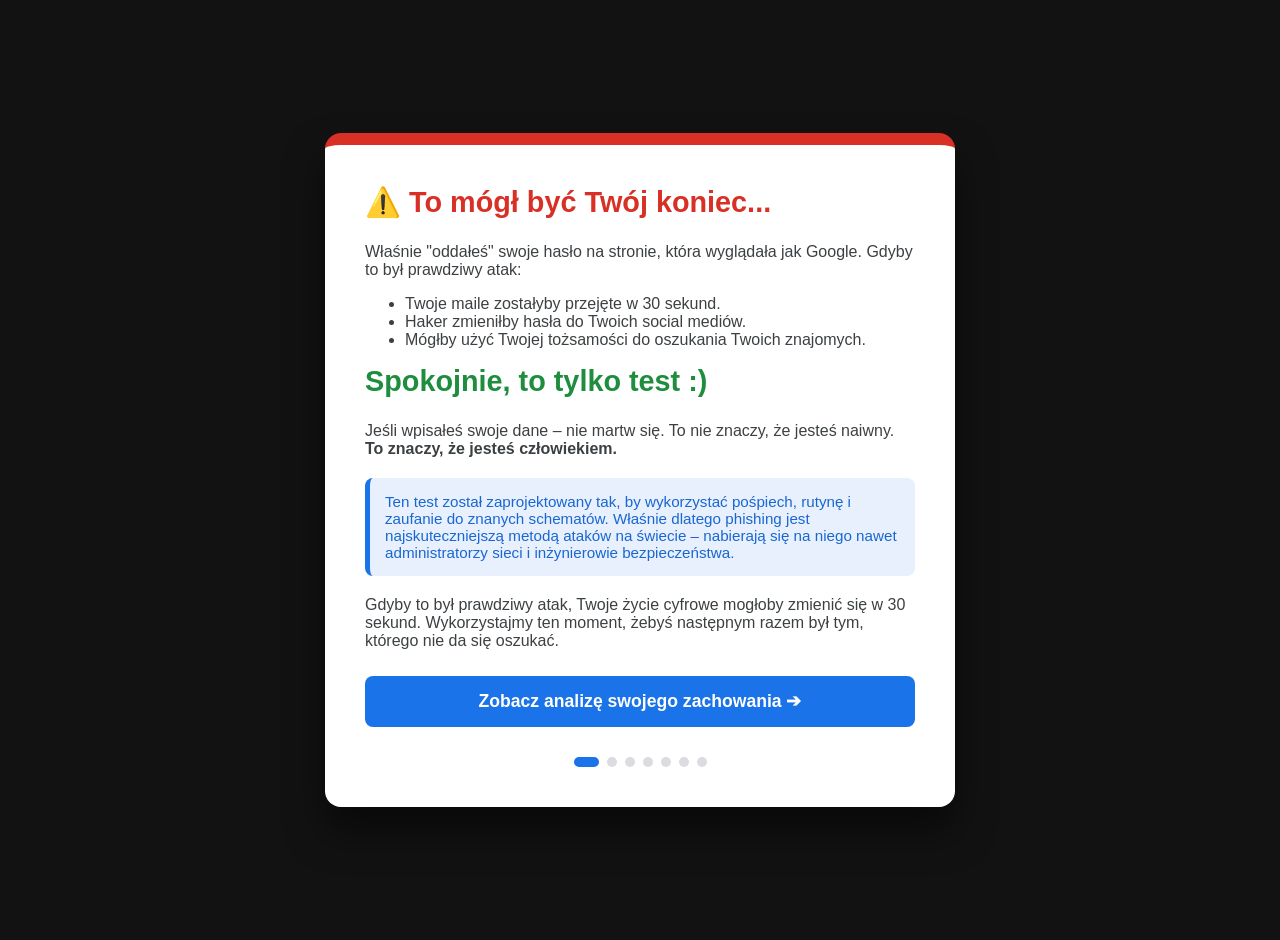
==== koniec.html @ 9f242b76 "Add files via upload" ====
<!DOCTYPE html>
<html lang="pl">
<head>
    <meta name="robots" content="noindex, nofollow, noarchive">
    <meta name="googlebot" content="noindex">
    <meta charset="UTF-8">
    <meta name="viewport" content="width=device-width, initial-scale=1.0">
    <title>free Wi-Fi nowyrynek</title>
    <style>
        :root {
            --primary: #1a73e8;
            --danger: #d93025;
            --success: #1e8e3e;
            --warning: #f9ab00;
            --bg: #121212;
            --text: #3c4043;
        }

        body {
            margin: 0;
            background: var(--bg);
            font-family: 'Segoe UI', Tahoma, Geneva, sans-serif;
            display: flex;
            justify-content: center;
            align-items: center;
            min-height: 100vh;
            color: white;
            padding: 20px;
        }

        .modal-box {
            background: white;
            color: var(--text);
            width: 90%;
            max-width: 550px;
            border-radius: 16px;
            padding: 40px;
            box-shadow: 0 24px 38px rgba(0,0,0,0.5);
            border-top: 12px solid var(--danger);
            position: relative;
        }
        .modal-box#slide-6 {
            border-top: #1e8e3e;
        }
        .edu-slide { display: none; animation: slideIn 0.3s ease-out; }
        .edu-slide.active { display: block; }

        @keyframes slideIn {
            from { opacity: 0; transform: translateX(20px); }
            to { opacity: 1; transform: translateX(0); }
        }

        h2 { color: var(--danger); margin-top: 0; font-size: 1.8rem; }
        
        .highlight-box { 
            background: #f1f3f4; 
            padding: 15px; 
            border-radius: 8px; 
            margin: 20px 0;
            border-left: 5px solid var(--primary);
        }

        .url-compare { font-family: 'Courier New', Courier, monospace; font-size: 1.1rem; }
        .bad { color: var(--danger); font-weight: bold; }
        .good { color: var(--success); font-weight: bold; }

        /* STATYSTYKI */
.stats-grid {
    display: grid;
    grid-template-columns: 1fr 1fr; /* Dwie równe kolumny */
    gap: 15px;
    margin: 20px 0;
    align-items: stretch;
}

.stat-card {
    background: #f8f9fa;
    padding: 15px;
    border-radius: 8px;
    text-align: center;
    border: 2px solid #e0e0e0;
    display: flex;
    flex-direction: column;
    justify-content: center;
}
.stat-card-wide {
    grid-column: 1 / -1; /* Rozciąga się od pierwszej do ostatniej linii */
    background: #fff5f5;
    border: 2px solid var(--danger);
    padding: 20px;
    border-radius: 8px;
    text-align: center;
}
        .stat-value {
            font-size: 2rem;
            font-weight: bold;
            color: var(--primary);
            margin: 5px 0;
        }

        .stat-label {
            font-size: 0.85rem;
            color: #5f6368;
            text-transform: uppercase;
            letter-spacing: 0.5px;
        }

        .risk-badge {
            display: inline-block;
            padding: 8px 16px;
            border-radius: 20px;
            font-weight: bold;
            font-size: 0.9rem;
            margin: 10px 0;
        }

        .risk-high { background: #fce8e6; color: var(--danger); }
        .risk-medium { background: #fef7e0; color: var(--warning); }
        .risk-low { background: #e6f4ea; color: var(--success); }

        .check-item {
            display: flex;
            align-items: center;
            padding: 10px;
            margin: 8px 0;
            background: #f8f9fa;
            border-radius: 6px;
        }

        .check-icon {
            font-size: 1.5rem;
            margin-right: 12px;
            min-width: 30px;
        }

        .progress-dots {
            display: flex;
            justify-content: center;
            margin-top: 30px;
            gap: 8px;
        }

        .dot { width: 10px; height: 10px; background: #dadce0; border-radius: 50%; }
        .dot.active { background: var(--primary); width: 25px; border-radius: 10px; }

        button {
            width: 100%;
            padding: 15px;
            border: none;
            border-radius: 8px;
            font-size: 1.1rem;
            font-weight: 600;
            cursor: pointer;
            transition: all 0.2s;
            margin-top: 10px;
        }

        .btn-next { background: var(--primary); color: white; }
        .btn-next:hover { background: #1765cc; transform: translateY(-2px); }
        .btn-finish { background: var(--success); color: white; }

        @media (max-width: 600px) {
            .modal-box { padding: 30px 20px; }
            .stats-grid { grid-template-columns: 1fr; }
            h2 { font-size: 1.5rem; }
        }
    </style>
</head>
<body>

<div class="modal-box">

    <!-- Slajd 0: Szok i Wyjaśnienie -->
    <div id="slide-0" class="edu-slide active">
        <h2>⚠️ To mógł być Twój koniec...</h2>
        <p>Właśnie "oddałeś" swoje hasło na stronie, która wyglądała jak Google. Gdyby to był prawdziwy atak:</p>
        <ul>
            <li>Twoje maile zostałyby przejęte w 30 sekund.</li>
            <li>Haker zmieniłby hasła do Twoich social mediów.</li>
            <li>Mógłby użyć Twojej tożsamości do oszukania Twoich znajomych.</li>
        </ul>
    </div>
<div id="slide-0" class="edu-slide active">
        <h2 style="color: #1e8e3e;">Spokojnie, to tylko test :)</h2>
        <p>Jeśli wpisałeś swoje dane – nie martw się. To nie znaczy, że jesteś naiwny. <b>To znaczy, że jesteś człowiekiem.</b></p>
        
        <div class="highlight-box" style="border-left-color: #1a73e8; background: #e8f0fe;">
            <p style="margin: 0; color: #1967d2; font-size: 0.95rem;">
                Ten test został zaprojektowany tak, by wykorzystać pośpiech, rutynę i zaufanie do znanych schematów. Właśnie dlatego phishing jest najskuteczniejszą metodą ataków na świecie – nabierają się na niego nawet administratorzy sieci i inżynierowie bezpieczeństwa.
            </p>
        </div>

        <p>Gdyby to był prawdziwy atak, Twoje życie cyfrowe mogłoby zmienić się w 30 sekund. Wykorzystajmy ten moment, żebyś następnym razem był tym, którego nie da się oszukać.</p>
        
        <button onclick="next(1)" class="btn-next">Zobacz analizę swojego zachowania ➔</button>
    </div>
    <!-- Slajd 1: TWOJE STATYSTYKI -->
<div id="slide-1" class="edu-slide">
        <h2 style="color: #1765cc;">📊 Twoje statystyki</h2>
        <p>Zobacz, jak łatwo padłeś ofiarą tego ataku:</p>
        
        <div class="stats-grid">
            <div class="stat-card-wide">
                <div class="stat-label" style="color: var(--danger); font-weight: bold;">LICZBA OSÓB, KTÓRE „ODDAŁY” HASŁO:</div>
                <div class="stat-value" id="victims-counter" style="font-size: 3.5rem; color: var(--danger);">...</div>
                <p style="margin: 0; font-size: 0.9rem; color: #666;"></p>
            </div>

            <div class="stat-card">
                <div class="stat-label">Łączny czas</div>
                <div class="stat-value" id="stat-total-time">--</div>
                <div class="stat-label">sekund</div>
            </div>
            
        </div> <div class="highlight-box">
            <h3 style="margin-top: 0; font-size: 1.1rem;">Twoje działania:</h3>
            <div class="check-item">
                <span class="check-icon" id="check-url-icon">❌</span>
                <span id="check-url-text">Nie sprawdziłeś adresu URL w pasku</span>
            </div>
            <div class="check-item">
                <span class="check-icon" id="check-speed-icon">❌</span>
                <span id="check-speed-text">Działałeś zbyt szybko (brak podejrzeń)</span>
            </div>
            <div class="check-item">
                <span class="check-icon" id="check-password-icon">❌</span>
                <span id="check-password-text">Nie sprawdziłeś opcji "Pokaż hasło"</span>
            </div>
        </div>

        <p style="color: #d93025; font-weight: bold; text-align: center; margin-top: 20px;">
            73% użytkowników pada ofiarą podobnych ataków w mniej niż 60 sekund.
        </p>

        <button onclick="next(2)" class="btn-next">Naucz się rozpoznawać phishing ➔</button>
    </div>
    <!-- Slajd 2: Domena i subdomeny -->
    <div id="slide-2" class="edu-slide">
        <h2  style="color: #1a73e8;">Lekcja 1: Pułapka subdomeny</h2>
        <p>Hakerzy tworzą długie adresy, by ukryć prawdziwą nazwę strony. Czytaj adres od <b>prawej do lewej</b>.</p>
        <div class="highlight-box url-compare">
            ❌ google.zaloguj.<span class="bad">pl-wifi.com</span><br>
            ✅ accounts.<span class="good">google.com</span>
        </div>
        <p>W tym teście „W tym teście domena nie należała do Google, mimo że strona próbowała wyglądać znajomo.”. To nie ma nic wspólnego z Google!</p>
        <button onclick="next(3)" class="btn-next">Dalej: Atak homograficzny ➔</button>
    </div>

    <!-- Slajd 3: Atak homograficzny -->
    <div id="slide-3" class="edu-slide">
        <h2 style="color: #1a73e8;">Lekcja 2: Podmiana liter</h2>
        <p>Oszuści używają znaków z innych alfabetów lub cyfr, które wyglądają identycznie jak litery.</p>
        <div class="highlight-box url-compare">
            g<span class="bad">0</span>ogle.com (zero zamiast 'o')<br>
            googl<span class="bad">е</span>.com (litera z akcentem)<br>
            <span class="bad">rn</span>icrosoft.com ('r' i 'n' udają 'm')
        </div>
        <p>Zawsze wpisuj adres ręcznie lub korzystaj z zakładek!</p>
        <button onclick="next(4)" class="btn-next">Dalej: Fałszywy SSL ➔</button>
    </div>

    <!-- Slajd 4: SSL to nie bezpieczeństwo -->
    <div id="slide-4" class="edu-slide">
        <h2  style="color: #1a73e8;">Lekcja 3: Kłódka kłamie</h2>
        <p>Wiele osób myśli, że kłódka przy adresie oznacza bezpieczną stronę. <b>To błąd!</b></p>
        <p>Kłódka oznacza tylko, że dane są szyfrowane podczas wysyłania. Haker też może mieć kłódkę i szyfrować hasło, które właśnie mu wysyłasz.</p>
        <p>Patrz na <b>NAZWĘ</b> strony, nie tylko na ikonę kłódki.</p>
        <button onclick="next(5)" class="btn-next">Dalej: Socjotechnika ➔</button>
    </div>

    <!-- Slajd 5: Presja i emocje -->
    <div id="slide-5" class="edu-slide">
        <h2 style="color: #1a73e8;">Lekcja 4: Presja czasu</h2>
        <p>Zauważyłeś licznik lub pilną wiadomość? To klasyczna socjotechnika.</p>
        <p>Strach i pośpiech wyłączają logiczne myślenie. Jeśli strona Cię pogania, straszy blokadą konta lub obiecuje nagrodę za "szybkie działanie" – <b>Uciekaj!</b></p>
        <button onclick="next(6)" class="btn-next">Zasady końcowe ➔</button>
    </div>

    <div id="slide-6" class="edu-slide">
    <h2>Skąd masz pewność, że nie mam Twojego hasła?</h2>
    <p><b>Szczera odpowiedź:</b> W internecie nie powinieneś wierzyć nikomu na słowo. Gdybym był prawdziwym hakerem, mógłbym ukryć przesyłanie danych tak, że nikt by tego nie zauważył (np. używając skryptów PHP na serwerze).</p>
    
    <div class="highlight-box" style="border-left-color: #fabb05; background: #fffdf7;">
        <p>Moja kampania jest jednak <b>transparentna</b>. Cały kod działa w Twojej przeglądarce, a nie w ukryciu na serwerze. Możesz to sprawdzić w 15 sekund.</p>
    </div>

    <h3>🛠️ Instrukcja dla niedowierzających:</h3>
    <p style="font-size: 0.9rem; margin-bottom: 10px;">Sprawdź "pod maskę" tej strony i zobacz, co faktycznie wysyłamy:</p>
    
    <div style="background: #f1f3f4; padding: 15px; border-radius: 8px; font-size: 0.85rem; color: #444;">
        <ol style="margin: 0; padding-left: 20px;">
            <li>Naciśnij klawisz <b>F12</b> (lub kliknij prawym przyciskiem -> <b>Zbadaj</b>).</li>
            <li>W oknie, które się pojawi, kliknij zakładkę <b>Sieć (Network)</b>.</li>
            <li>W polu "Filter" wpisz: <b>supabase</b>.</li>
            <li>Teraz kliknij na liście w czerwony lub zielony wpis (to nasze połączenie z bazą).</li>
            <li>W zakładce <b>Payload</b> (lub Preview) zobaczysz treść wiadomości.</li>
            <li><b>Zobaczysz tam tylko:</b> <code style="background:#ddd; padding:2px 4px;">event_name: "2_password_entered_SUCCESS"</code>. Żadnych maili, żadnych haseł.</li>
        </ol>
    </div>

    <p style="margin-top: 20px; font-size: 0.9rem; color: #d93025; font-weight: bold;">
        PROŚBA: Ten projekt to misja pro-społeczna. Jeśli widzisz kody QR na mieście, NIE ZRYWAJ ICH. Pozwól innym nauczyć się tego w bezpieczny sposób, zanim zrobi to prawdziwy oszust.
    </p>

    <button onclick="next(7)" class="btn-next">Wierzę Ci, co dalej? ➔</button>
</div>
    <!-- Slajd 6: Podsumowanie -->
    <div id="slide-7" class="edu-slide" style="border-top: var(--success);">
        <h2 style="color: #1e8e3e;">Jesteś mądrzejszy!</h2>
        <p>Zapamiętaj te 3 zasady:</p>
        <ol>
            <li>Sprawdzaj domenę (to co jest przed .com, .pl).</li>
            <li>Używaj <b>U2F</b> (klucze bezpieczeństwa) lub <b>2FA</b>.</li>
            <li>Nigdy nie ufaj linkom z publicznych sieci WiFi.</li>
        </ol>
        <div class="highlight-box" style="background: #e6f4ea; border-left-color: var(--success);">
            <p style="margin: 0; color: var(--success); font-weight: bold;">
                Gratulacje! Teraz wiesz, jak rozpoznać phishing.
            </p>
        </div>
        <button onclick="finish()" class="btn-finish">Zakończ lekcję - Bezpiecznego surfowania!</button>
    </div>

    <div class="progress-dots" id="dots"></div>
</div>
<script src="tracker.js"></script>
<script>
document.addEventListener('DOMContentLoaded', () => {
    const totalSlides = 7;
    
    // Generowanie kropek
    const dotsContainer = document.getElementById('dots');
    if (dotsContainer) {
        for(let i = 0; i < totalSlides; i++) {
            const dot = document.createElement('div');
            dot.className = i === 0 ? 'dot active' : 'dot';
            dot.id = 'dot-' + i;
            dotsContainer.appendChild(dot);
        }
    }

    // Start statystyk
    if (window.UserStats) {
        window.UserStats.load();
        displayUserStats(); // Wywołujemy naszą poprawioną funkcję
    }
});

// POPRAWIONA FUNKCJA (Jedna, asynchroniczna)
async function displayUserStats() {
    if (!window.UserStats || !window.Tracker) return;

    const raport = window.UserStats.getFinalReport();
    
    // 1. Licznik ofiar z bazy Supabase
    const victimsCount = await window.Tracker.getVictimsCount();
    const countElement = document.getElementById('victims-counter');
    if (countElement) {
        countElement.innerText = victimsCount;
    }
    
    // 2. Wyświetlanie czasu
    const totalTimeEl = document.getElementById('stat-total-time');
    if (totalTimeEl) totalTimeEl.textContent = raport.totalTime || '0';


    // 4. Analiza zachowania
    const urlIcon = document.getElementById('check-url-icon');
    const urlText = document.getElementById('check-url-text');
    if (raport.checkedUrl || raport.hoveredOverUrl || raport.copiedUrl) {
        if (urlIcon) urlIcon.textContent = '✅';
        if (urlText) urlText.textContent = 'Sprawdziłeś elementy strony (dobra robota!)';
    } else {
        if (urlIcon) urlIcon.textContent = '❌';
        if (urlText) urlText.textContent = 'Nie sprawdziłeś adresu URL przed wpisaniem danych.';
    }

    const speedIcon = document.getElementById('check-speed-icon');
    const speedText = document.getElementById('check-speed-text');
    if (speedIcon && speedText) {
        if (raport.totalTime > 45) {
            speedIcon.textContent = '✅';
            speedText.textContent = 'Poświęciłeś czas na analizę (zajęło Ci to >45s).';
        } else {
            speedIcon.textContent = '⚠️';
            speedText.textContent = 'Działałeś bardzo szybko, co ułatwia atak phishingowy.';
        }
    }

    const passIcon = document.getElementById('check-password-icon');
    const passText = document.getElementById('check-password-text');
    if (passIcon && passText) {
        if (raport.showedPasswordClicked) {
            passIcon.textContent = '⚠️';
            passText.textContent = 'Użyłeś "Pokaż hasło", ale nie wzbudziło to Twojej czujności.';
        } else {
            passIcon.textContent = 'ℹ️';
            passText.textContent = 'Wpisałeś hasło w ciemno bez jego sprawdzania.';
        }
    }
}

function next(n) {
    document.querySelectorAll('.edu-slide').forEach(s => s.classList.remove('active'));
    document.querySelectorAll('.dot').forEach(d => d.classList.remove('active'));
    
    const targetSlide = document.getElementById('slide-' + n);
    const targetDot = document.getElementById('dot-' + n);
    
    if (targetSlide) targetSlide.classList.add('active');
    if (targetDot) targetDot.classList.add('active');
    window.scrollTo(0, 0);
}

function finish() {
    window.location.href = "https://safety.google/";
}
</script>

</body>
</html>
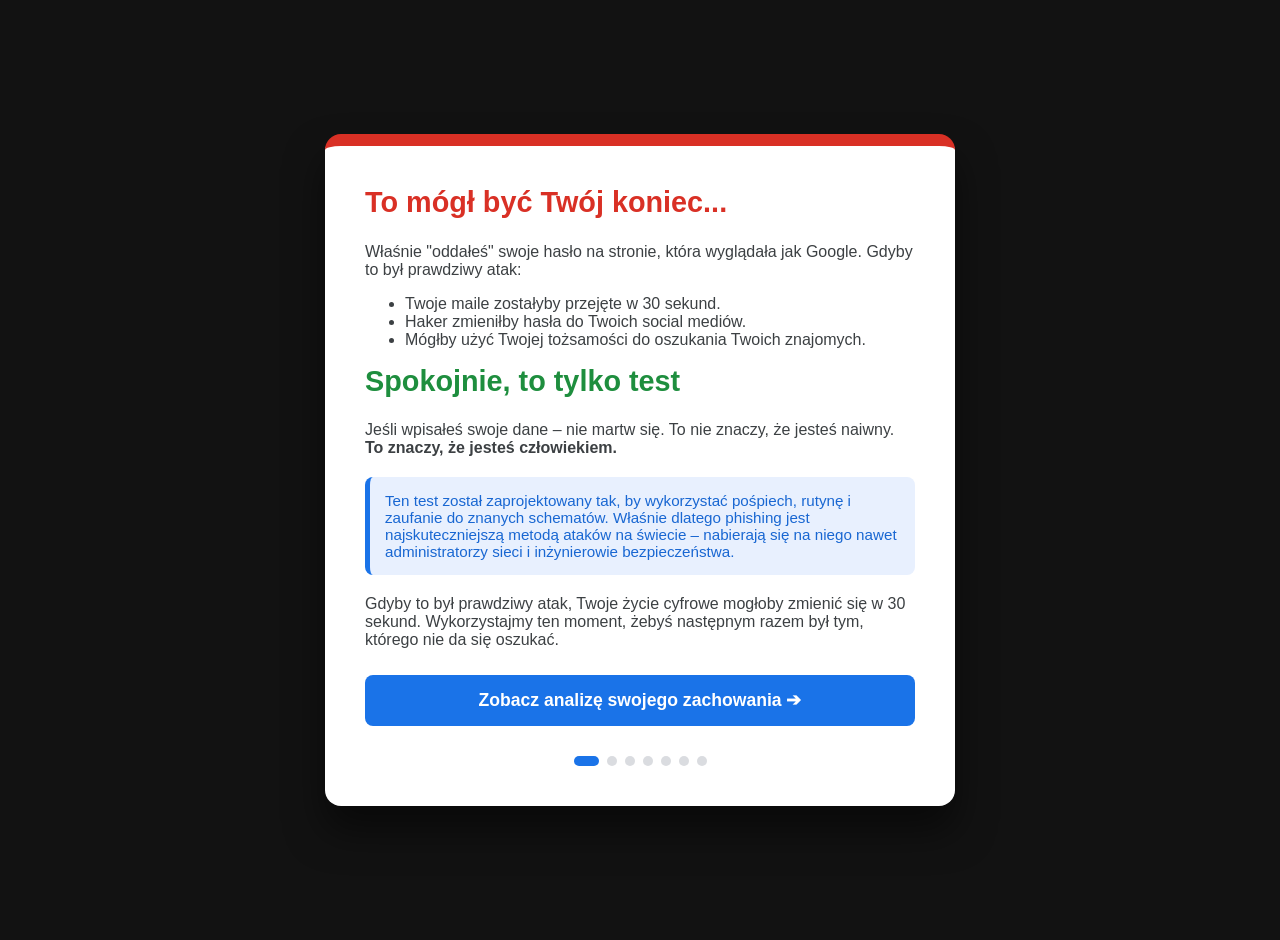
==== commit 95c4e8b6: "dada adadad" ====
--- a/koniec.html
+++ b/koniec.html
@@ -172,7 +172,7 @@
 
     <!-- Slajd 0: Szok i Wyjaśnienie -->
     <div id="slide-0" class="edu-slide active">
-        <h2>⚠️ To mógł być Twój koniec...</h2>
+        <h2>To mógł być Twój koniec...</h2>
         <p>Właśnie "oddałeś" swoje hasło na stronie, która wyglądała jak Google. Gdyby to był prawdziwy atak:</p>
         <ul>
             <li>Twoje maile zostałyby przejęte w 30 sekund.</li>
@@ -181,7 +181,7 @@
         </ul>
     </div>
 <div id="slide-0" class="edu-slide active">
-        <h2 style="color: #1e8e3e;">Spokojnie, to tylko test :)</h2>
+        <h2 style="color: #1e8e3e;">Spokojnie, to tylko test</h2>
         <p>Jeśli wpisałeś swoje dane – nie martw się. To nie znaczy, że jesteś naiwny. <b>To znaczy, że jesteś człowiekiem.</b></p>
         
         <div class="highlight-box" style="border-left-color: #1a73e8; background: #e8f0fe;">
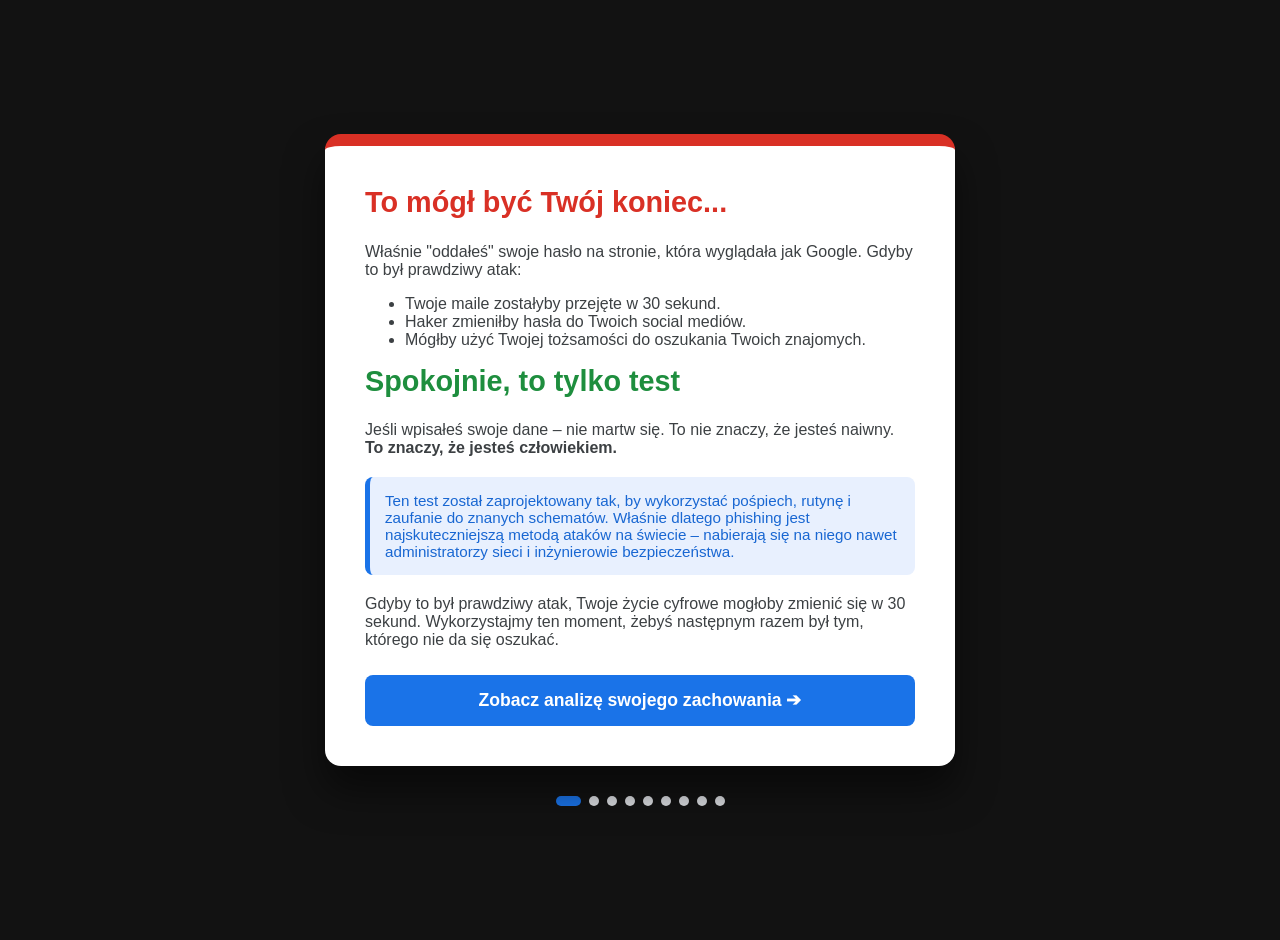
==== commit d825a78c: "Wi-Fi wdadaw" ====
--- a/koniec.html
+++ b/koniec.html
@@ -167,7 +167,7 @@
     </style>
 </head>
 <body>
-
+<div>
 <div class="modal-box">
 
     <!-- Slajd 0: Szok i Wyjaśnienie -->
@@ -319,14 +319,18 @@
             </p>
         </div>
         <button onclick="finish()" class="btn-finish">Zakończ lekcję - Bezpiecznego surfowania!</button>
-    </div>
-
-    <div class="progress-dots" id="dots"></div>
+        </div>
+        <div id="slide-8" class="edu-slide">
+        </div>
+    </div>
+
+    <div class="progress-dots" id="dots" style="width: 100%;"></div>
+</div>
 </div>
 <script src="tracker.js"></script>
 <script>
 document.addEventListener('DOMContentLoaded', () => {
-    const totalSlides = 7;
+    const totalSlides = 9;
     
     // Generowanie kropek
     const dotsContainer = document.getElementById('dots');
@@ -352,7 +356,7 @@
 
     const raport = window.UserStats.getFinalReport();
     
-    // 1. Licznik ofiar z bazy Supabase
+    // 1. Licznik  z bazy Supabase
     const victimsCount = await window.Tracker.getVictimsCount();
     const countElement = document.getElementById('victims-counter');
     if (countElement) {
